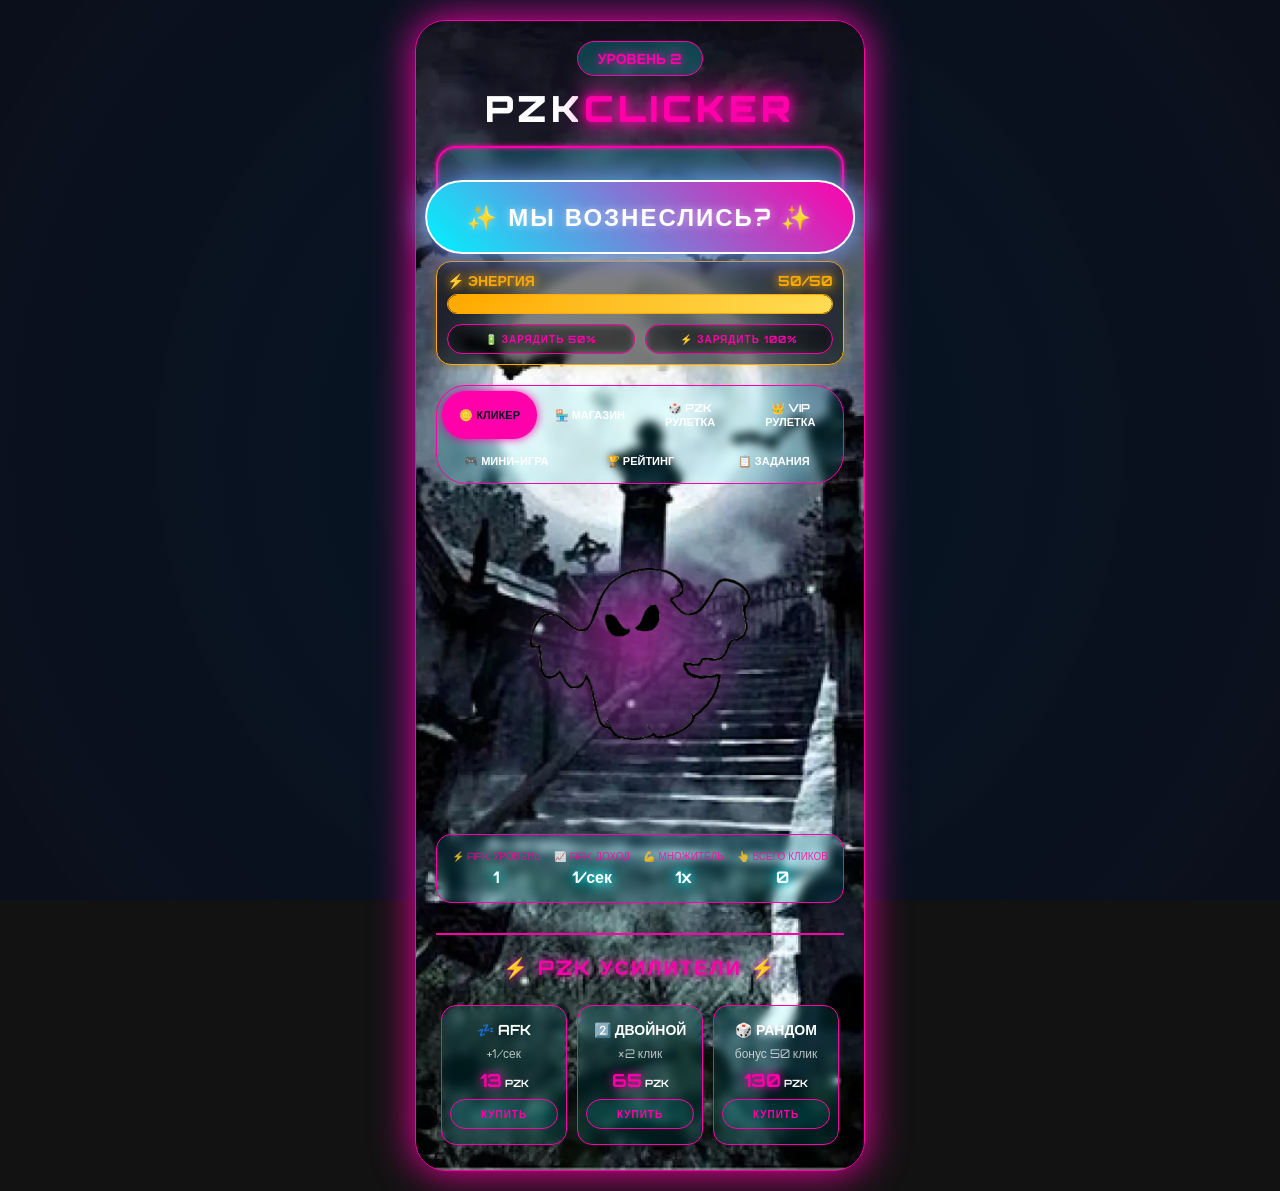
==== index2.html @ 5dd749ab "Исправлена анимация перехода и добавлена музыка" ====
<!DOCTYPE html>
<html lang="ru">
<head>
    <meta charset="UTF-8">
    <meta name="viewport" content="width=device-width, initial-scale=1.0, maximum-scale=1.0, user-scalable=no">
    <title>Pzk Clicker - Уровень 2</title>
    <meta name="theme-color" content="#0a0f1e">
    <meta name="color-scheme" content="dark">
    <link rel="stylesheet" href="style.css">
    <script src="https://telegram.org/js/telegram-web-app.js"></script>
    <style>
        @import url('https://fonts.googleapis.com/css2?family=Orbitron:wght@400;700;900&display=swap');
        
        .level-up-notification {
            position: fixed;
            top: 20%;
            left: 50%;
            transform: translate(-50%, -100px);
            background: linear-gradient(45deg, #00f3ff, #ff00aa);
            color: white;
            font-size: 24px;
            font-weight: 700;
            padding: 20px 40px;
            border-radius: 50px;
            box-shadow: 0 0 30px rgba(0, 243, 255, 0.8), 0 0 30px rgba(255, 0, 170, 0.8);
            z-index: 30000;
            text-shadow: 0 0 10px rgba(255, 255, 255, 0.5);
            letter-spacing: 2px;
            border: 2px solid white;
            animation: slideIn 0.5s ease-out forwards;
            pointer-events: none;
            white-space: nowrap;
        }
        
        @keyframes slideIn {
            0% {
                transform: translate(-50%, -100px);
                opacity: 0;
            }
            100% {
                transform: translate(-50%, 0);
                opacity: 1;
            }
        }
        
        @keyframes slideOut {
            0% {
                transform: translate(-50%, 0);
                opacity: 1;
            }
            100% {
                transform: translate(-50%, -100px);
                opacity: 0;
            }
        }
    </style>
</head>
<body class="level-2">
    <div class="container">
        <div class="level-badge" id="levelBadge">УРОВЕНЬ 2</div>
        
        <h1 class="neon-title">PZK<span>CLICKER</span></h1>
        
        <div class="neon-balance">
            <span id="coinBalance">0</span>
            <span class="currency">PZK</span>
        </div>

        <div class="energy-bar-container">
            <div class="energy-bar-label">
                <span>⚡ ЭНЕРГИЯ</span>
                <span id="energyDisplay">50/50</span>
            </div>
            <div class="energy-bar">
                <div class="energy-fill" id="energyFill" style="width: 100%"></div>
            </div>
            <div class="energy-charge-buttons">
                <button class="neon-btn charge-btn" id="chargeHalf">🔋 ЗАРЯДИТЬ 50%</button>
                <button class="neon-btn charge-btn" id="chargeFull">⚡ ЗАРЯДИТЬ 100%</button>
            </div>
        </div>

        <div class="tabs">
            <button class="tab-btn active" data-tab="clicker">🪙 КЛИКЕР</button>
            <button class="tab-btn" data-tab="shop">🏪 МАГАЗИН</button>
            <button class="tab-btn" data-tab="roulette-basic">🎲 PZK РУЛЕТКА</button>
            <button class="tab-btn" data-tab="roulette-vip">👑 VIP РУЛЕТКА</button>
            <button class="tab-btn" data-tab="minigame">🎮 МИНИ-ИГРА</button>
            <button class="tab-btn" data-tab="rating">🏆 РЕЙТИНГ</button>
            <button class="tab-btn" data-tab="quests">📋 ЗАДАНИЯ</button>
        </div>

        <div id="clicker-tab" class="tab-content active">
            <div class="ghost-wrapper" id="ghostWrapper">
                <div class="neon-ghost" id="clickableGhost">
                    <img src="vpzk2.jpg" class="ghost-image" alt="ghost">
                    <div class="ghost-glow"></div>
                    <div class="ghost-trail"></div>
                </div>
                <div id="floatingNumbers" class="floating-numbers-container"></div>
            </div>

            <div class="stats-panel">
                <div class="stat-item">
                    <span>⚡ AFK УРОВЕНЬ</span>
                    <span id="afkLevel">1</span>
                </div>
                <div class="stat-item">
                    <span>📈 AFK ДОХОД</span>
                    <span id="afkIncome">1/сек</span>
                </div>
                <div class="stat-item">
                    <span>💪 МНОЖИТЕЛЬ</span>
                    <span id="multiplierDisplay">1x</span>
                </div>
                <div class="stat-item">
                    <span>👆 ВСЕГО КЛИКОВ</span>
                    <span id="totalClicks">0</span>
                </div>
            </div>

            <div class="boosts-panel">
                <h2 class="neon-subtitle">⚡ PZK УСИЛИТЕЛИ ⚡</h2>
                <div class="boosts-grid">
                    <div class="neon-boost-item" id="boostAfk">
                        <div class="boost-glow"></div>
                        <h3>💤 AFK</h3>
                        <p>+<span id="afkGain">1</span>/сек</p>
                        <div class="boost-price" id="afkPrice">13</div>
                        <button class="neon-btn" data-boost="afk">КУПИТЬ</button>
                    </div>
                    <div class="neon-boost-item" id="boostDouble">
                        <div class="boost-glow"></div>
                        <h3>2️⃣ ДВОЙНОЙ</h3>
                        <p>×2 клик</p>
                        <div class="boost-price" id="doublePrice">65</div>
                        <button class="neon-btn" data-boost="double">КУПИТЬ</button>
                    </div>
                    <div class="neon-boost-item" id="boostRandom">
                        <div class="boost-glow"></div>
                        <h3>🎲 РАНДОМ</h3>
                        <p>бонус 50 клик</p>
                        <div class="boost-price" id="randomPrice">130</div>
                        <button class="neon-btn" data-boost="random">КУПИТЬ</button>
                    </div>
                </div>
            </div>
        </div>

        <div id="shop-tab" class="tab-content">
            <h2 class="neon-subtitle">🏪 МАГАЗИН УСИЛИТЕЛЕЙ</h2>
            <div class="shop-grid">
                <div class="neon-shop-item">
                    <h3>⚡ МОЩНЫЙ КЛИК</h3>
                    <p>+2 монеты за клик</p>
                    <div class="shop-price" id="powerPrice">260</div>
                    <button class="neon-btn" data-boost="power">КУПИТЬ</button>
                </div>
                <div class="neon-shop-item">
                    <h3>💎 УДАЧА</h3>
                    <p>+5% к рулетке</p>
                    <div class="shop-price" id="luckPrice">390</div>
                    <button class="neon-btn" data-boost="luck">КУПИТЬ</button>
                </div>
                <div class="neon-shop-item">
                    <h3>🚀 СУПЕР AFK</h3>
                    <p>+3 монеты/сек</p>
                    <div class="shop-price" id="superAfkPrice">650</div>
                    <button class="neon-btn" data-boost="superAfk">КУПИТЬ</button>
                </div>
                <div class="neon-shop-item" id="energyUpgradeItem">
                    <h3>🔋 УВЕЛИЧЕНИЕ ЭНЕРГИИ</h3>
                    <p>Уровень <span id="energyLevel">1</span> (x<span id="energyMult">2</span>)</p>
                    <div class="shop-price" id="energyUpgradePrice">390</div>
                    <button class="neon-btn" data-boost="energyUpgrade">УЛУЧШИТЬ</button>
                </div>
                <div class="neon-shop-item" id="minigameAttemptItem">
                    <h3>🎮 ДОП. ПОПЫТКА</h3>
                    <p>+1 попытка в мини-игре</p>
                    <div class="shop-price" id="minigameAttemptPrice">2600</div>
                    <button class="neon-btn" data-boost="minigameAttempt">КУПИТЬ</button>
                </div>
                <div class="neon-shop-item">
                    <h3>🎰 МАГНИТ</h3>
                    <p>+10% к монетам</p>
                    <div class="shop-price" id="magnetPrice">1950</div>
                    <button class="neon-btn" data-boost="magnet">КУПИТЬ</button>
                </div>
            </div>
        </div>

        <div id="roulette-basic-tab" class="tab-content">
            <h2 class="neon-subtitle">🎲 PZK РУЛЕТКА</h2>
            
            <div class="roulette-container">
                <div class="roulette-wheel" id="basicWheel">
                    <div class="wheel-segment" style="--i:0">65</div>
                    <div class="wheel-segment" style="--i:1">130</div>
                    <div class="wheel-segment" style="--i:2">260</div>
                    <div class="wheel-segment" style="--i:3">390</div>
                    <div class="wheel-segment" style="--i:4">650</div>
                    <div class="wheel-segment" style="--i:5">975</div>
                    <div class="wheel-segment" style="--i:6">1300</div>
                    <div class="wheel-segment" style="--i:7">0</div>
                </div>
                <div class="wheel-pointer"></div>
            </div>

            <div class="roulette-info">
                <p class="roulette-stake">СТАВКА: 195 PZK</p>
                <p class="roulette-range">ВЫИГРЫШ: 65 - 1300 PZK</p>
                <button class="neon-btn roulette-btn" id="spinBasic">КРУТИТЬ</button>
            </div>

            <div id="basicResult" class="roulette-result"></div>
        </div>

        <div id="roulette-vip-tab" class="tab-content">
            <h2 class="neon-subtitle">👑 VIP РУЛЕТКА</h2>
            
            <div class="roulette-container">
                <div class="roulette-wheel" id="vipWheel">
                    <div class="wheel-segment" style="--i:0">2600</div>
                    <div class="wheel-segment" style="--i:1">3250</div>
                    <div class="wheel-segment" style="--i:2">3900</div>
                    <div class="wheel-segment" style="--i:3">4550</div>
                    <div class="wheel-segment" style="--i:4">5200</div>
                    <div class="wheel-segment" style="--i:5">5850</div>
                    <div class="wheel-segment" style="--i:6">6500</div>
                    <div class="wheel-segment" style="--i:7">1300</div>
                </div>
                <div class="wheel-pointer"></div>
            </div>

            <div class="roulette-info">
                <p class="roulette-stake">СТАВКА: 1300 PZK</p>
                <p class="roulette-range">ВЫИГРЫШ: 2600 - 6500 PZK</p>
                <button class="neon-btn roulette-btn" id="spinVip">КРУТИТЬ VIP</button>
            </div>

            <div id="vipResult" class="roulette-result"></div>
        </div>

        <div id="minigame-tab" class="tab-content">
            <h2 class="neon-subtitle">🎮 ЕЖЕДНЕВНАЯ МИНИ-ИГРА</h2>
            
            <div id="minigamePreview" class="minigame-preview">
                <div class="minigame-icon">🎮</div>
                <h3 class="minigame-title">НАЙДИ СВОЙ ПРИЗ!</h3>
                <p class="minigame-description">
                    Выбери один из 6 макетов.<br>
                    Каждый скрывает случайный выигрыш от 100 до 1600 PZK!
                </p>
                <div class="minigame-status" id="minigameStatus"></div>
                <button class="neon-btn minigame-start-btn" id="startMinigame">🎮 НАЧАТЬ ИГРУ</button>
            </div>

            <div id="minigameBoard" class="minigame-board" style="display: none;">
                <div class="minigame-grid">
                    <div class="minigame-card" data-id="1">
                        <img src="1.jpg" alt="1" class="minigame-image">
                    </div>
                    <div class="minigame-card" data-id="2">
                        <img src="2.jpg" alt="2" class="minigame-image">
                    </div>
                    <div class="minigame-card" data-id="3">
                        <img src="3.jpg" alt="3" class="minigame-image">
                    </div>
                    <div class="minigame-card" data-id="4">
                        <img src="4.jpg" alt="4" class="minigame-image">
                    </div>
                    <div class="minigame-card" data-id="5">
                        <img src="5.jpg" alt="5" class="minigame-image">
                    </div>
                    <div class="minigame-card" data-id="6">
                        <img src="6.jpg" alt="6" class="minigame-image">
                    </div>
                </div>
            </div>

            <div id="minigameOverlay" class="minigame-overlay" style="display: none;">
                <div class="minigame-popup">
                    <div class="popup-content">
                        <span id="winAmount" class="win-amount">+0</span>
                        <span class="win-currency">PZK</span>
                    </div>
                </div>
            </div>
        </div>

        <div id="rating-tab" class="tab-content">
            <h2 class="neon-subtitle">🏆 ТОП-10 ИГРОКОВ</h2>
            
            <div class="rating-container">
                <div class="rating-header">
                    <span class="rating-rank">#</span>
                    <span class="rating-name">ИМЯ</span>
                    <span class="rating-coins">МОНЕТЫ</span>
                    <span class="rating-clicks">КЛИКИ</span>
                </div>
                <div id="ratingList" class="rating-list"></div>
            </div>

            <div class="player-stats">
                <h3 class="neon-subtitle" style="font-size: 16px; margin: 20px 0 10px;">📊 ТВОЯ СТАТИСТИКА</h3>
                <div class="player-stat-item">
                    <span>👤 ИГРОК:</span>
                    <span id="playerName">Загрузка...</span>
                </div>
                <div class="player-stat-item">
                    <span>💰 МОНЕТЫ:</span>
                    <span id="playerCoins">0</span>
                </div>
                <div class="player-stat-item">
                    <span>👆 КЛИКИ:</span>
                    <span id="playerClicks">0</span>
                </div>
                <div class="player-stat-item">
                    <span>🏆 МЕСТО В РЕЙТИНГЕ:</span>
                    <span id="playerRank">-</span>
                </div>
            </div>
        </div>

        <div id="quests-tab" class="tab-content">
            <div style="text-align: center; padding: 20px;">
                <h2 class="neon-subtitle" style="margin-bottom: 20px;">📋 ЕЖЕДНЕВНЫЕ ЗАДАНИЯ</h2>
                
                <div style="background: rgba(255, 0, 170, 0.1); border: 1px solid #ff00aa; border-radius: 20px; padding: 30px; margin-bottom: 20px; backdrop-filter: blur(5px);">
                    <div style="font-size: 48px; margin-bottom: 20px;">📋</div>
                    <p style="color: #fff; margin-bottom: 15px; font-size: 16px;">
                        Выполняй задания каждый день и получай награды!
                    </p>
                    <p style="color: #ff00aa; margin-bottom: 25px; font-size: 14px;">
                        • Кликай по призраку<br>
                        • Трать энергию<br>
                        • Копи монеты<br>
                        • Играй в рулетку<br>
                        • Покупай бусты
                    </p>
                    <button class="neon-btn" onclick="window.location.href='ev.html'" 
                            style="padding: 15px 30px; font-size: 16px; width: auto; display: inline-block;">
                        📋 ОТКРЫТЬ ЗАДАНИЯ
                    </button>
                </div>

                <div class="reset-timer" style="margin-top: 20px;">
                    <div class="timer-label">ЗАДАНИЯ ОБНОВЛЯЮТСЯ</div>
                    <div class="timer-value">КАЖДЫЙ ДЕНЬ В 00:00</div>
                </div>
            </div>
        </div>
    </div>
    
    <div id="lightningContainer" class="lightning-container" style="display: none;"></div>
    
    <script src="script2.js"></script>
    <script>
        // Показываем уведомление при загрузке страницы
        window.addEventListener('load', function() {
            setTimeout(function() {
                const notification = document.createElement('div');
                notification.className = 'level-up-notification';
                notification.textContent = '✨ МЫ ВОЗНЕСЛИСЬ? ✨';
                document.body.appendChild(notification);
                
                setTimeout(function() {
                    notification.style.animation = 'slideOut 0.5s ease-out forwards';
                    setTimeout(function() {
                        notification.remove();
                    }, 500);
                }, 3000);
            }, 500);
        });
    </script>
</body>
</html>
---- style.css ----
/* style.css */
:root {
    --neon-blue: #00f3ff;
    --neon-dark: #0a0f1e;
    --neon-glow: 0 0 10px #00f3ff, 0 0 20px #00f3ff, 0 0 40px #00f3ff;
    --neon-box: 0 0 5px #00f3ff, inset 0 0 5px #00f3ff;
    --energy-color: #ffaa00;
    --energy-glow: 0 0 10px #ffaa00, 0 0 20px #ffaa00;
    --ghost-glow: 0 0 30px rgba(0, 243, 255, 0.8), 0 0 60px rgba(0, 243, 255, 0.4);
    --level-2-color: #ff00aa;
}

* {
    margin: 0;
    padding: 0;
    box-sizing: border-box;
}

body {
    color: #fff;
    min-height: 100vh;
    display: flex;
    justify-content: center;
    align-items: center;
    font-family: 'Orbitron', sans-serif;
    position: relative;
    overflow-x: hidden;
}

body.level-1 .container {
    background-image: url('fon.jpeg');
    background-size: cover;
    background-position: center;
    background-repeat: no-repeat;
}

body.level-2 .container {
    background-image: url('fon2.jpeg');
    background-size: cover;
    background-position: center;
    background-repeat: no-repeat;
}

body::after {
    content: '';
    position: fixed;
    top: 0;
    left: 0;
    width: 100%;
    height: 100%;
    background: radial-gradient(circle at 50% 50%, rgba(0, 26, 51, 0.6), rgba(10, 15, 30, 0.8));
    z-index: 0;
    pointer-events: none;
}

.container {
    max-width: 450px;
    width: 100%;
    padding: 20px;
    text-align: center;
    position: relative;
    z-index: 2;
    background: rgba(10, 15, 30, 0.2);
    backdrop-filter: blur(8px);
    border-radius: 30px;
    margin: 20px;
    box-shadow: 0 0 40px rgba(0, 243, 255, 0.3);
    border: 1px solid rgba(0, 243, 255, 0.3);
    overflow: visible;
}

body.level-2 .container {
    border-color: var(--level-2-color);
    box-shadow: 0 0 40px var(--level-2-color);
}

.lightning-container {
    position: fixed;
    top: 0;
    left: 0;
    width: 100%;
    height: 100%;
    z-index: 9999;
    pointer-events: none;
}

.level-badge {
    display: inline-block;
    padding: 8px 20px;
    background: rgba(0, 243, 255, 0.2);
    border: 1px solid var(--neon-blue);
    border-radius: 30px;
    font-size: 14px;
    font-weight: 700;
    margin-bottom: 10px;
    backdrop-filter: blur(5px);
}

body.level-2 .level-badge {
    border-color: var(--level-2-color);
    color: var(--level-2-color);
    text-shadow: 0 0 10px var(--level-2-color);
}

.neon-title {
    font-size: 36px;
    font-weight: 900;
    letter-spacing: 4px;
    margin-bottom: 15px;
    animation: flicker 3s infinite;
    position: relative;
    z-index: 3;
}

.neon-title span {
    color: var(--neon-blue);
    text-shadow: var(--neon-glow);
}

body.level-2 .neon-title span {
    color: var(--level-2-color);
    text-shadow: 0 0 10px var(--level-2-color), 0 0 20px var(--level-2-color), 0 0 40px var(--level-2-color);
}

@keyframes flicker {
    0%, 19%, 21%, 23%, 25%, 54%, 56%, 100% {
        opacity: 1;
        text-shadow: 0 0 10px #00f3ff, 0 0 20px #00f3ff, 0 0 40px #00f3ff;
    }
    20%, 24%, 55% {
        opacity: 0.5;
        text-shadow: none;
    }
}

.neon-balance {
    font-size: 48px;
    font-weight: 700;
    margin: 15px 0 10px;
    padding: 20px;
    background: rgba(0, 243, 255, 0.1);
    border: 2px solid var(--neon-blue);
    border-radius: 20px;
    box-shadow: var(--neon-box);
    position: relative;
    overflow: hidden;
    backdrop-filter: blur(5px);
    z-index: 3;
}

body.level-2 .neon-balance {
    border-color: var(--level-2-color);
    box-shadow: 0 0 5px var(--level-2-color), inset 0 0 5px var(--level-2-color);
}

.neon-balance::before {
    content: '';
    position: absolute;
    top: -50%;
    left: -50%;
    width: 200%;
    height: 200%;
    background: linear-gradient(45deg, transparent, rgba(0, 243, 255, 0.1), transparent);
    transform: rotate(45deg);
    animation: shine 3s infinite;
}

@keyframes shine {
    0% { transform: translateX(-100%) rotate(45deg); }
    100% { transform: translateX(100%) rotate(45deg); }
}

.currency {
    font-size: 24px;
    color: var(--neon-blue);
    text-shadow: var(--neon-glow);
    margin-left: 10px;
}

body.level-2 .currency {
    color: var(--level-2-color);
    text-shadow: 0 0 10px var(--level-2-color);
}

.energy-bar-container {
    margin: 10px 0 20px;
    padding: 10px;
    background: rgba(0, 0, 0, 0.5);
    border-radius: 15px;
    border: 1px solid var(--energy-color);
    box-shadow: 0 0 10px rgba(255, 170, 0, 0.3);
    backdrop-filter: blur(5px);
    z-index: 3;
}

.energy-bar-label {
    display: flex;
    justify-content: space-between;
    margin-bottom: 5px;
    color: var(--energy-color);
    text-shadow: var(--energy-glow);
    font-weight: 700;
    font-size: 14px;
}

.energy-bar {
    width: 100%;
    height: 20px;
    background: rgba(0, 0, 0, 0.5);
    border-radius: 10px;
    overflow: hidden;
    border: 1px solid var(--energy-color);
}

.energy-fill {
    height: 100%;
    background: linear-gradient(90deg, #ffaa00, #ffdd55);
    box-shadow: var(--energy-glow);
    transition: width 0.3s ease;
    border-radius: 10px;
}

.tabs {
    display: flex;
    gap: 5px;
    margin-bottom: 20px;
    background: rgba(0, 243, 255, 0.1);
    padding: 5px;
    border-radius: 30px;
    border: 1px solid var(--neon-blue);
    flex-wrap: wrap;
    backdrop-filter: blur(5px);
    z-index: 3;
}

body.level-2 .tabs {
    border-color: var(--level-2-color);
}

.tab-btn {
    flex: 1;
    min-width: 80px;
    padding: 10px 5px;
    background: transparent;
    border: none;
    color: #fff;
    font-family: 'Orbitron', sans-serif;
    font-size: 11px;
    font-weight: 700;
    border-radius: 25px;
    cursor: pointer;
    transition: all 0.3s;
    text-transform: uppercase;
}

.tab-btn.active {
    background: var(--neon-blue);
    color: var(--neon-dark);
    box-shadow: var(--neon-glow);
}

body.level-2 .tab-btn.active {
    background: var(--level-2-color);
    box-shadow: 0 0 10px var(--level-2-color);
}

.tab-content {
    display: none;
}

.tab-content.active {
    display: block;
}

.ghost-wrapper {
    margin: 30px 0 40px;
    cursor: pointer;
    position: relative;
    height: 280px;
    display: flex;
    justify-content: center;
    align-items: center;
    z-index: 4;
    overflow: visible;
}

.ghost-wrapper.disabled {
    cursor: not-allowed;
    opacity: 0.7;
}

.floating-numbers-container {
    position: absolute;
    top: 0;
    left: 0;
    width: 100%;
    height: 100%;
    pointer-events: none;
    z-index: 10;
    overflow: visible;
}

.floating-number {
    position: absolute;
    color: var(--neon-blue);
    font-size: 24px;
    font-weight: 700;
    text-shadow: var(--neon-glow);
    animation: floatUp 1s ease-out forwards;
    pointer-events: none;
    white-space: nowrap;
    z-index: 11;
}

body.level-2 .floating-number {
    color: var(--level-2-color);
    text-shadow: 0 0 10px var(--level-2-color);
}

@keyframes floatUp {
    0% {
        opacity: 1;
        transform: translateY(0) scale(1);
    }
    100% {
        opacity: 0;
        transform: translateY(-150px) scale(1.5);
    }
}

.neon-ghost {
    width: 220px;
    height: 220px;
    position: relative;
    display: flex;
    justify-content: center;
    align-items: center;
    filter: drop-shadow(0 0 30px rgba(0, 243, 255, 0.5));
}

.ghost-image {
    width: 100%;
    height: 100%;
    object-fit: contain;
    position: relative;
    z-index: 2;
    animation: ghostFly 3s ease-in-out infinite;
    filter: drop-shadow(0 0 20px rgba(0, 243, 255, 0.7));
}

body.level-2 .ghost-image {
    filter: drop-shadow(0 0 20px var(--level-2-color));
}

@keyframes ghostFly {
    0% {
        transform: translateY(0) scale(1);
    }
    25% {
        transform: translateY(-40px) scale(1.1) rotate(3deg);
    }
    50% {
        transform: translateY(20px) scale(0.95) rotate(-3deg);
    }
    75% {
        transform: translateY(-20px) scale(1.05) rotate(2deg);
    }
    100% {
        transform: translateY(0) scale(1);
    }
}

.ghost-glow {
    position: absolute;
    top: 50%;
    left: 50%;
    transform: translate(-50%, -50%);
    width: 240px;
    height: 240px;
    background: radial-gradient(circle at 50% 50%, rgba(0, 243, 255, 0.3), transparent 70%);
    animation: ghostPulse 2.5s ease-in-out infinite;
    z-index: 1;
    pointer-events: none;
    border-radius: 50%;
}

body.level-2 .ghost-glow {
    background: radial-gradient(circle at 50% 50%, rgba(255, 0, 170, 0.3), transparent 70%);
}

@keyframes ghostPulse {
    0%, 100% {
        opacity: 0.3;
        transform: translate(-50%, -50%) scale(1);
    }
    50% {
        opacity: 0.7;
        transform: translate(-50%, -50%) scale(1.3);
    }
}

.ghost-trail {
    position: absolute;
    top: 50%;
    left: 50%;
    transform: translate(-50%, -50%);
    width: 220px;
    height: 220px;
    background: radial-gradient(circle at 50% 50%, rgba(0, 243, 255, 0.2), transparent 60%);
    animation: ghostTrail 2.5s ease-in-out infinite;
    z-index: 0;
    pointer-events: none;
    border-radius: 50%;
}

body.level-2 .ghost-trail {
    background: radial-gradient(circle at 50% 50%, rgba(255, 0, 170, 0.2), transparent 60%);
}

@keyframes ghostTrail {
    0% {
        opacity: 0.2;
        transform: translate(-50%, -50%) scale(1);
    }
    50% {
        opacity: 0.5;
        transform: translate(-50%, -50%) scale(1.6);
    }
    100% {
        opacity: 0.2;
        transform: translate(-50%, -50%) scale(1);
    }
}

.ghost-animate {
    animation: ghostClick 0.4s ease-out !important;
}

@keyframes ghostClick {
    0% {
        transform: translateY(0) scale(1);
    }
    30% {
        transform: translateY(-40px) scale(1.4);
        filter: brightness(1.5) drop-shadow(0 0 40px rgba(0, 243, 255, 1));
    }
    60% {
        transform: translateY(15px) scale(0.9);
    }
    100% {
        transform: translateY(0) scale(1);
    }
}

@keyframes flyDown {
    0% {
        transform: translateY(0) scale(1);
        opacity: 1;
    }
    100% {
        transform: translateY(100vh) scale(0.5);
        opacity: 0.5;
    }
}

@keyframes flyUp {
    0% {
        transform: translateY(100vh) scale(0.5);
        opacity: 0.5;
    }
    100% {
        transform: translateY(-100vh) scale(1.5);
        opacity: 0;
    }
}

.no-energy-message {
    color: #ff4444;
    font-size: 14px;
    margin-top: 10px;
    text-shadow: 0 0 10px #ff4444;
    animation: pulse 1s infinite;
    position: absolute;
    bottom: -20px;
    left: 50%;
    transform: translateX(-50%);
    white-space: nowrap;
    z-index: 12;
}

@keyframes pulse {
    0%, 100% { opacity: 1; }
    50% { opacity: 0.5; }
}

.progress-to-next-level {
    margin: 20px 0;
    padding: 15px;
    background: rgba(0, 243, 255, 0.1);
    border: 1px solid var(--neon-blue);
    border-radius: 15px;
    backdrop-filter: blur(5px);
}

body.level-2 .progress-to-next-level {
    border-color: var(--level-2-color);
}

.progress-label {
    font-size: 12px;
    color: var(--neon-blue);
    margin-bottom: 8px;
    text-transform: uppercase;
}

body.level-2 .progress-label {
    color: var(--level-2-color);
}

.progress-bar-container {
    width: 100%;
    height: 10px;
    background: rgba(255, 255, 255, 0.1);
    border-radius: 5px;
    overflow: hidden;
    margin-bottom: 5px;
}

.progress-bar-fill {
    height: 100%;
    background: linear-gradient(90deg, var(--neon-blue), #0066ff);
    transition: width 0.3s ease;
    border-radius: 5px;
}

body.level-2 .progress-bar-fill {
    background: linear-gradient(90deg, var(--level-2-color), #ff0066);
}

.progress-text {
    font-size: 12px;
    color: #fff;
}

.boosts-panel {
    margin-top: 30px;
    padding-top: 20px;
    border-top: 2px solid var(--neon-blue);
    position: relative;
    z-index: 3;
}

body.level-2 .boosts-panel {
    border-top-color: var(--level-2-color);
}

.neon-subtitle {
    font-size: 20px;
    font-weight: 700;
    margin-bottom: 20px;
    color: var(--neon-blue);
    text-shadow: var(--neon-glow);
    letter-spacing: 2px;
}

body.level-2 .neon-subtitle {
    color: var(--level-2-color);
    text-shadow: 0 0 10px var(--level-2-color);
}

.boosts-grid, .shop-grid {
    display: grid;
    grid-template-columns: repeat(auto-fit, minmax(110px, 1fr));
    gap: 10px;
    padding: 5px;
}

.neon-boost-item, .neon-shop-item {
    background: rgba(0, 243, 255, 0.1);
    border: 1px solid var(--neon-blue);
    border-radius: 15px;
    padding: 15px 8px;
    position: relative;
    overflow: hidden;
    transition: all 0.3s;
    backdrop-filter: blur(5px);
}

body.level-2 .neon-boost-item, body.level-2 .neon-shop-item {
    border-color: var(--level-2-color);
}

.neon-boost-item:hover, .neon-shop-item:hover {
    transform: translateY(-5px);
    box-shadow: var(--neon-glow);
}

.boost-glow {
    position: absolute;
    top: 0;
    left: 0;
    width: 100%;
    height: 100%;
    background: radial-gradient(circle at 50% 50%, rgba(0, 243, 255, 0.2), transparent);
    opacity: 0;
    transition: opacity 0.3s;
}

body.level-2 .boost-glow {
    background: radial-gradient(circle at 50% 50%, rgba(255, 0, 170, 0.2), transparent);
}

.neon-boost-item:hover .boost-glow {
    opacity: 1;
}

.neon-boost-item h3, .neon-shop-item h3 {
    font-size: 14px;
    font-weight: 700;
    margin-bottom: 8px;
    color: #fff;
    position: relative;
    z-index: 1;
}

.neon-boost-item p, .neon-shop-item p {
    font-size: 12px;
    color: rgba(255, 255, 255, 0.7);
    margin-bottom: 8px;
    position: relative;
    z-index: 1;
}

.boost-price, .shop-price {
    font-size: 18px;
    font-weight: 700;
    color: var(--neon-blue);
    text-shadow: var(--neon-glow);
    margin: 8px 0;
    position: relative;
    z-index: 1;
}

body.level-2 .boost-price, body.level-2 .shop-price {
    color: var(--level-2-color);
    text-shadow: 0 0 10px var(--level-2-color);
}

.boost-price::after, .shop-price::after {
    content: ' PZK';
    font-size: 10px;
    color: #fff;
    text-shadow: none;
}

.neon-btn {
    background: transparent;
    color: var(--neon-blue);
    border: 1px solid var(--neon-blue);
    border-radius: 20px;
    padding: 8px 12px;
    font-family: 'Orbitron', sans-serif;
    font-size: 10px;
    font-weight: 700;
    letter-spacing: 1px;
    cursor: pointer;
    transition: all 0.3s;
    position: relative;
    z-index: 1;
    width: 100%;
    text-transform: uppercase;
    backdrop-filter: blur(5px);
}

body.level-2 .neon-btn {
    color: var(--level-2-color);
    border-color: var(--level-2-color);
}

.neon-btn:hover:not(:disabled) {
    background: var(--neon-blue);
    color: var(--neon-dark);
    box-shadow: var(--neon-glow);
}

body.level-2 .neon-btn:hover:not(:disabled) {
    background: var(--level-2-color);
    color: var(--neon-dark);
    box-shadow: 0 0 10px var(--level-2-color);
}

.neon-btn:active:not(:disabled) {
    transform: scale(0.95);
}

.neon-btn:disabled {
    opacity: 0.3;
    cursor: not-allowed;
    border-color: rgba(0, 243, 255, 0.3);
}

body.level-2 .neon-btn:disabled {
    border-color: rgba(255, 0, 170, 0.3);
}

.roulette-container {
    position: relative;
    width: 280px;
    height: 280px;
    margin: 20px auto;
}

.roulette-wheel {
    width: 100%;
    height: 100%;
    border-radius: 50%;
    position: relative;
    overflow: hidden;
    border: 3px solid var(--neon-blue);
    box-shadow: var(--neon-glow);
    transition: transform 3s cubic-bezier(0.25, 0.1, 0.15, 1);
}

body.level-2 .roulette-wheel {
    border-color: var(--level-2-color);
    box-shadow: 0 0 10px var(--level-2-color);
}

.wheel-segment {
    position: absolute;
    width: 50%;
    height: 50%;
    transform-origin: 100% 100%;
    left: 0;
    top: 0;
    transform: rotate(calc(45deg * var(--i)));
    background: linear-gradient(45deg, #001a33, #003366);
    border: 1px solid var(--neon-blue);
    display: flex;
    align-items: center;
    justify-content: center;
    font-size: 14px;
    font-weight: 700;
    color: #fff;
    text-shadow: var(--neon-glow);
    clip-path: polygon(0% 0%, 100% 0%, 100% 100%);
    padding-right: 25px;
    box-sizing: border-box;
}

body.level-2 .wheel-segment {
    border-color: var(--level-2-color);
}

.wheel-segment:nth-child(odd) {
    background: linear-gradient(45deg, #003366, #001a33);
}

.wheel-pointer {
    position: absolute;
    top: -15px;
    left: 50%;
    transform: translateX(-50%);
    width: 0;
    height: 0;
    border-left: 15px solid transparent;
    border-right: 15px solid transparent;
    border-top: 30px solid var(--neon-blue);
    filter: drop-shadow(0 0 10px var(--neon-blue));
    z-index: 10;
}

body.level-2 .wheel-pointer {
    border-top-color: var(--level-2-color);
    filter: drop-shadow(0 0 10px var(--level-2-color));
}

.roulette-info {
    margin-top: 20px;
    text-align: center;
    background: rgba(0, 243, 255, 0.1);
    border: 1px solid var(--neon-blue);
    border-radius: 15px;
    padding: 15px;
    backdrop-filter: blur(5px);
}

body.level-2 .roulette-info {
    border-color: var(--level-2-color);
}

.roulette-stake {
    color: var(--neon-blue);
    font-size: 18px;
    font-weight: 700;
    margin-bottom: 5px;
    text-shadow: var(--neon-glow);
}

body.level-2 .roulette-stake {
    color: var(--level-2-color);
    text-shadow: 0 0 10px var(--level-2-color);
}

.roulette-range {
    color: #fff;
    font-size: 14px;
    margin-bottom: 15px;
    opacity: 0.9;
}

.roulette-btn {
    width: auto;
    padding: 12px 30px;
    font-size: 14px;
}

.roulette-result {
    margin-top: 20px;
    padding: 15px;
    background: rgba(0, 243, 255, 0.1);
    border: 1px solid var(--neon-blue);
    border-radius: 15px;
    font-size: 18px;
    font-weight: 700;
    color: var(--neon-blue);
    text-shadow: var(--neon-glow);
    min-height: 60px;
    display: flex;
    align-items: center;
    justify-content: center;
    backdrop-filter: blur(5px);
}

body.level-2 .roulette-result {
    border-color: var(--level-2-color);
    color: var(--level-2-color);
    text-shadow: 0 0 10px var(--level-2-color);
}

.minigame-preview {
    background: rgba(0, 243, 255, 0.1);
    border: 1px solid var(--neon-blue);
    border-radius: 20px;
    padding: 30px;
    text-align: center;
    margin: 20px 0;
    backdrop-filter: blur(5px);
}

body.level-2 .minigame-preview {
    border-color: var(--level-2-color);
}

.minigame-icon {
    font-size: 64px;
    margin-bottom: 20px;
    animation: float 3s ease-in-out infinite;
}

.minigame-title {
    font-size: 24px;
    color: var(--neon-blue);
    text-shadow: var(--neon-glow);
    margin-bottom: 15px;
}

body.level-2 .minigame-title {
    color: var(--level-2-color);
    text-shadow: 0 0 10px var(--level-2-color);
}

.minigame-description {
    color: #fff;
    margin-bottom: 20px;
    line-height: 1.6;
}

.minigame-status {
    color: var(--neon-blue);
    font-size: 16px;
    margin-bottom: 20px;
    padding: 10px;
    background: rgba(0, 243, 255, 0.1);
    border-radius: 10px;
}

body.level-2 .minigame-status {
    color: var(--level-2-color);
}

.minigame-start-btn {
    width: auto;
    padding: 15px 40px;
    font-size: 16px;
}

.minigame-board {
    margin: 20px 0;
}

.minigame-grid {
    display: grid;
    grid-template-columns: repeat(3, 1fr);
    gap: 15px;
    padding: 10px;
}

.minigame-card {
    position: relative;
    aspect-ratio: 1;
    border: 2px solid var(--neon-blue);
    border-radius: 15px;
    overflow: hidden;
    cursor: pointer;
    transition: all 0.3s;
    box-shadow: var(--neon-box);
}

body.level-2 .minigame-card {
    border-color: var(--level-2-color);
}

.minigame-card:hover {
    transform: scale(1.05);
    box-shadow: var(--neon-glow);
}

.minigame-card.disabled {
    opacity: 0.5;
    cursor: not-allowed;
    pointer-events: none;
}

.minigame-image {
    width: 100%;
    height: 100%;
    object-fit: cover;
}

.minigame-overlay {
    position: fixed;
    top: 0;
    left: 0;
    width: 100%;
    height: 100%;
    background: rgba(0, 0, 0, 0.9);
    display: flex;
    align-items: center;
    justify-content: center;
    z-index: 1000;
}

.minigame-popup {
    background: linear-gradient(45deg, #001a33, #003366);
    border: 3px solid var(--neon-blue);
    border-radius: 30px;
    padding: 40px;
    box-shadow: var(--neon-glow);
    animation: popupAppear 0.5s ease-out;
}

body.level-2 .minigame-popup {
    border-color: var(--level-2-color);
    box-shadow: 0 0 30px var(--level-2-color);
}

@keyframes popupAppear {
    0% {
        transform: scale(0);
        opacity: 0;
    }
    50% {
        transform: scale(1.2);
    }
    100% {
        transform: scale(1);
        opacity: 1;
    }
}

.popup-content {
    text-align: center;
}

.win-amount {
    font-size: 72px;
    font-weight: 900;
    color: var(--neon-blue);
    text-shadow: var(--neon-glow);
    display: block;
    animation: winPulse 1s infinite;
}

body.level-2 .win-amount {
    color: var(--level-2-color);
    text-shadow: 0 0 20px var(--level-2-color);
}

@keyframes winPulse {
    0%, 100% {
        transform: scale(1);
    }
    50% {
        transform: scale(1.1);
    }
}

.win-currency {
    font-size: 36px;
    color: #fff;
    text-shadow: var(--neon-glow);
    display: block;
    margin-top: 10px;
}

.stats-panel {
    display: flex;
    justify-content: space-between;
    background: rgba(0, 243, 255, 0.1);
    border: 1px solid var(--neon-blue);
    border-radius: 15px;
    padding: 15px;
    margin: 20px 0;
    backdrop-filter: blur(5px);
}

body.level-2 .stats-panel {
    border-color: var(--level-2-color);
}

.stat-item {
    display: flex;
    flex-direction: column;
    align-items: center;
    gap: 5px;
}

.stat-item span:first-child {
    font-size: 10px;
    color: var(--neon-blue);
    text-transform: uppercase;
    opacity: 0.8;
}

body.level-2 .stat-item span:first-child {
    color: var(--level-2-color);
}

.stat-item span:last-child {
    font-size: 16px;
    font-weight: 700;
    color: #fff;
    text-shadow: var(--neon-glow);
}

.energy-charge-buttons {
    display: flex;
    gap: 10px;
    margin-top: 10px;
}

.charge-btn {
    flex: 1;
    font-size: 10px;
    padding: 8px 5px;
}

.rating-container {
    background: rgba(0, 243, 255, 0.05);
    border: 1px solid var(--neon-blue);
    border-radius: 20px;
    padding: 15px;
    margin: 20px 0;
    backdrop-filter: blur(5px);
}

body.level-2 .rating-container {
    border-color: var(--level-2-color);
}

.rating-header {
    display: grid;
    grid-template-columns: 50px 1fr 100px 80px;
    padding: 10px;
    border-bottom: 1px solid var(--neon-blue);
    color: var(--neon-blue);
    font-weight: 700;
    font-size: 12px;
    text-transform: uppercase;
    letter-spacing: 1px;
}

body.level-2 .rating-header {
    border-bottom-color: var(--level-2-color);
    color: var(--level-2-color);
}

.rating-list {
    max-height: 300px;
    overflow-y: auto;
    margin: 10px 0;
}

.rating-list::-webkit-scrollbar {
    width: 5px;
}

.rating-list::-webkit-scrollbar-track {
    background: rgba(0, 243, 255, 0.1);
    border-radius: 10px;
}

.rating-list::-webkit-scrollbar-thumb {
    background: var(--neon-blue);
    border-radius: 10px;
    box-shadow: var(--neon-glow);
}

body.level-2 .rating-list::-webkit-scrollbar-thumb {
    background: var(--level-2-color);
    box-shadow: 0 0 10px var(--level-2-color);
}

.rating-item {
    display: grid;
    grid-template-columns: 50px 1fr 100px 80px;
    padding: 12px 10px;
    border-bottom: 1px solid rgba(0, 243, 255, 0.2);
    transition: all 0.3s;
    font-size: 14px;
}

.rating-item:hover {
    background: rgba(0, 243, 255, 0.1);
    transform: translateX(5px);
}

.rating-item.current-player {
    background: rgba(0, 243, 255, 0.2);
    border-left: 3px solid var(--neon-blue);
    box-shadow: -5px 0 10px rgba(0, 243, 255, 0.3);
}

body.level-2 .rating-item.current-player {
    border-left-color: var(--level-2-color);
    box-shadow: -5px 0 10px var(--level-2-color);
}

.rating-rank {
    font-weight: 700;
    color: var(--neon-blue);
}

.rating-rank.top-1 {
    color: gold;
    text-shadow: 0 0 10px gold;
}

.rating-rank.top-2 {
    color: silver;
    text-shadow: 0 0 10px silver;
}

.rating-rank.top-3 {
    color: #cd7f32;
    text-shadow: 0 0 10px #cd7f32;
}

.rating-name {
    font-weight: 500;
    white-space: nowrap;
    overflow: hidden;
    text-overflow: ellipsis;
}

.rating-coins {
    font-weight: 700;
    color: var(--neon-blue);
    text-align: right;
}

body.level-2 .rating-coins {
    color: var(--level-2-color);
}

.rating-clicks {
    text-align: right;
    opacity: 0.8;
}

.player-stats {
    background: rgba(0, 243, 255, 0.1);
    border: 1px solid var(--neon-blue);
    border-radius: 20px;
    padding: 20px;
    margin-top: 20px;
    backdrop-filter: blur(5px);
}

body.level-2 .player-stats {
    border-color: var(--level-2-color);
}

.player-stat-item {
    display: flex;
    justify-content: space-between;
    padding: 8px 0;
    border-bottom: 1px solid rgba(0, 243, 255, 0.2);
    font-size: 14px;
}

.player-stat-item:last-child {
    border-bottom: none;
}

.player-stat-item span:first-child {
    color: var(--neon-blue);
    font-weight: 500;
}

body.level-2 .player-stat-item span:first-child {
    color: var(--level-2-color);
}

.player-stat-item span:last-child {
    font-weight: 700;
    color: #fff;
}


@keyframes flyDown {
    0% {
        transform: translateY(0) scale(1);
        opacity: 1;
    }
    100% {
        transform: translateY(100vh) scale(0.5);
        opacity: 0.8;
    }
}

@keyframes flyUp {
    0% {
        transform: translateY(100vh) scale(0.5);
        opacity: 0.8;
    }
    100% {
        transform: translateY(-100vh) scale(1.5);
        opacity: 0;
    }
}

@keyframes lightningFlash {
    0% { opacity: 0; }
    10% { opacity: 1; }
    30% { opacity: 0.8; }
    50% { opacity: 1; }
    70% { opacity: 0.6; }
    90% { opacity: 0.8; }
    100% { opacity: 0; }
}

/* Убедитесь, что эти стили есть для анимации */
.ghost-image {
    width: 100%;
    height: 100%;
    object-fit: contain;
    display: block;
}
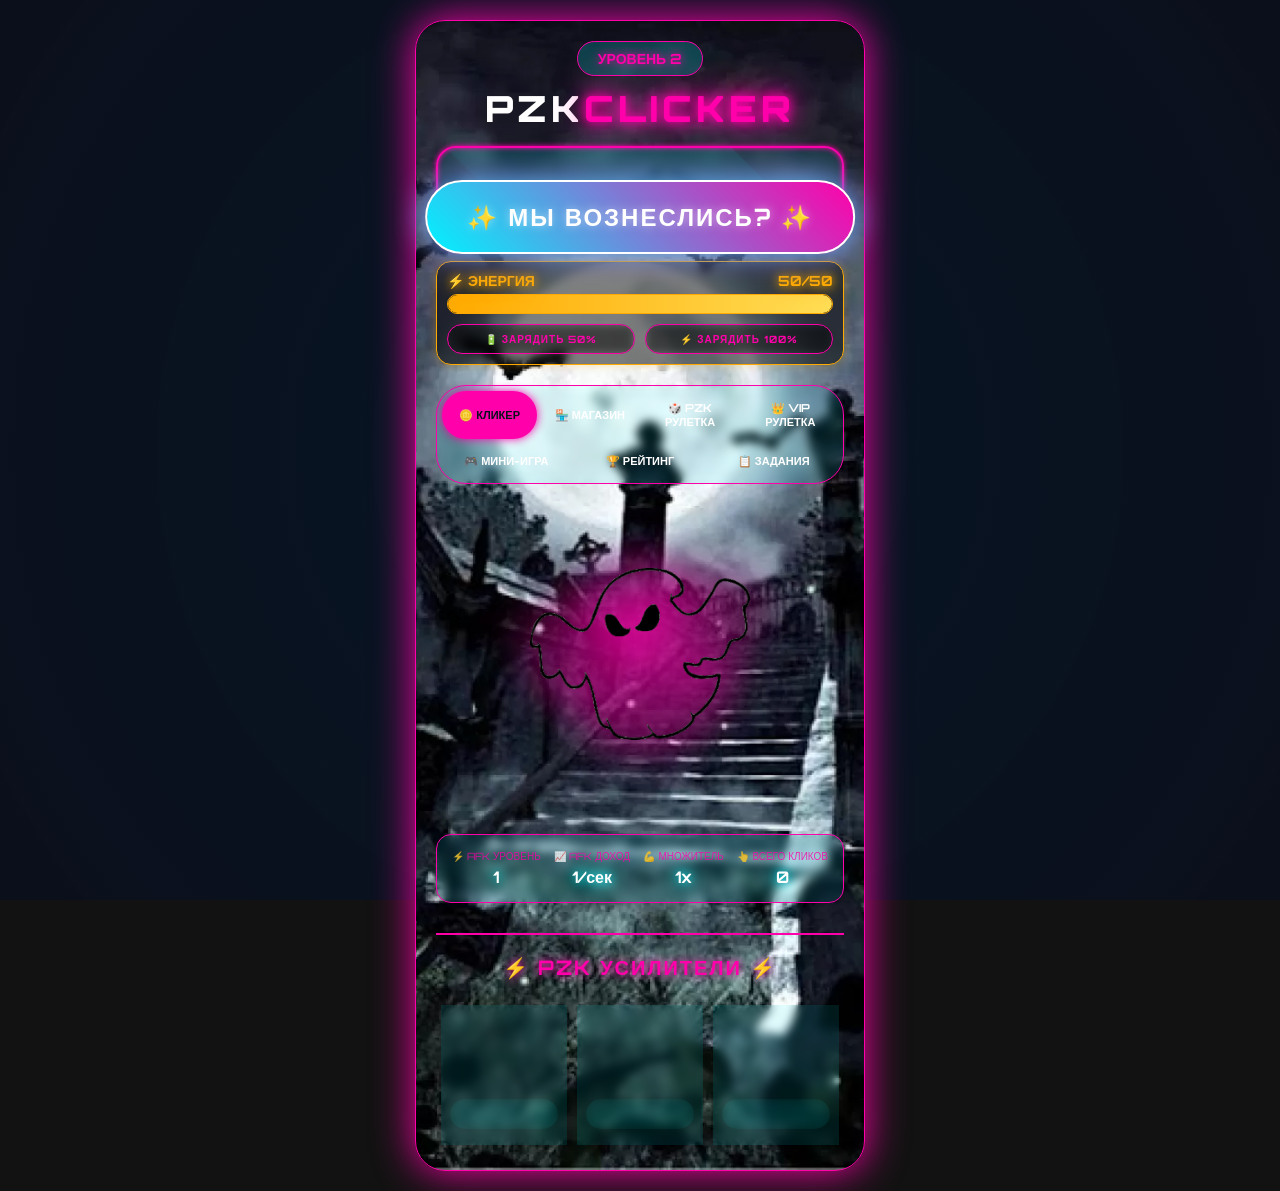
==== commit 0addd135: "Update index2.html" ====
--- a/index2.html
+++ b/index2.html
@@ -356,7 +356,6 @@
     
     <script src="script2.js"></script>
     <script>
-        // Показываем уведомление при загрузке страницы
         window.addEventListener('load', function() {
             setTimeout(function() {
                 const notification = document.createElement('div');
@@ -374,4 +373,4 @@
         });
     </script>
 </body>
-</html>+</html>
--- a/style.css
+++ b/style.css
@@ -8,6 +8,7 @@
     --energy-glow: 0 0 10px #ffaa00, 0 0 20px #ffaa00;
     --ghost-glow: 0 0 30px rgba(0, 243, 255, 0.8), 0 0 60px rgba(0, 243, 255, 0.4);
     --level-2-color: #ff00aa;
+    --lightning-color: #ffffff;
 }
 
 * {
@@ -25,6 +26,7 @@
     font-family: 'Orbitron', sans-serif;
     position: relative;
     overflow-x: hidden;
+    transition: background-color 0.5s ease;
 }
 
 body.level-1 .container {
@@ -39,6 +41,103 @@
     background-size: cover;
     background-position: center;
     background-repeat: no-repeat;
+}
+
+body.level-up-blackout {
+    background-color: #000 !important;
+}
+
+body.level-up-blackout .container > *:not(.neon-ghost):not(.ghost-wrapper) {
+    opacity: 0;
+    visibility: hidden;
+    transition: opacity 0.3s ease, visibility 0.3s ease;
+}
+
+body.level-up-blackout .ghost-wrapper {
+    position: fixed;
+    z-index: 9999;
+    margin: 0;
+    height: 100vh;
+    width: 100vw;
+    top: 0;
+    left: 0;
+    transition: all 1s cubic-bezier(0.4, 0, 0.2, 1);
+}
+
+body.level-up-blackout .neon-ghost {
+    animation: levelUpFly 2s ease-in-out forwards;
+}
+
+@keyframes levelUpFly {
+    0% {
+        transform: translateY(0) scale(1);
+        filter: drop-shadow(0 0 20px rgba(0, 243, 255, 0.7));
+    }
+    30% {
+        transform: translateY(30vh) scale(1.2);
+        filter: drop-shadow(0 0 40px rgba(0, 243, 255, 1));
+    }
+    60% {
+        transform: translateY(-30vh) scale(1.5);
+        filter: drop-shadow(0 0 60px rgba(0, 243, 255, 1));
+    }
+    80% {
+        transform: translateY(-80vh) scale(1.8);
+        filter: drop-shadow(0 0 80px rgba(0, 243, 255, 1));
+    }
+    100% {
+        transform: translateY(-120vh) scale(2);
+        filter: drop-shadow(0 0 100px rgba(0, 243, 255, 1));
+    }
+}
+
+.lightning-effect {
+    position: fixed;
+    top: 0;
+    left: 0;
+    width: 100%;
+    height: 100%;
+    background-color: var(--lightning-color);
+    opacity: 0;
+    pointer-events: none;
+    z-index: 10000;
+    animation: lightningFlash 0.5s ease-out forwards;
+}
+
+@keyframes lightningFlash {
+    0% {
+        opacity: 0;
+    }
+    10% {
+        opacity: 1;
+    }
+    20% {
+        opacity: 0.8;
+    }
+    30% {
+        opacity: 1;
+    }
+    40% {
+        opacity: 0.6;
+    }
+    50% {
+        opacity: 1;
+    }
+    60% {
+        opacity: 0.4;
+    }
+    70% {
+        opacity: 0.8;
+    }
+    80% {
+        opacity: 0.2;
+    }
+    90% {
+        opacity: 0.4;
+    }
+    100% {
+        opacity: 0;
+    }
 }
 
 body::after {
@@ -82,6 +181,23 @@
     height: 100%;
     z-index: 9999;
     pointer-events: none;
+    transition: opacity 0.5s ease, visibility 0.5s ease;
+}
+
+body.level-1 .container {
+    background-image: url('fon.jpeg');
+    background-size: cover;
+    background-position: center;
+    background-repeat: no-repeat;
+}
+
+body.level-2 .container {
+    background-image: url('fon2.jpeg');
+    background-size: cover;
+    background-position: center;
+    background-repeat: no-repeat;
+    border-color: #ff00aa;
+    box-shadow: 0 0 40px #ff00aa;
 }
 
 .level-badge {
@@ -100,6 +216,13 @@
     border-color: var(--level-2-color);
     color: var(--level-2-color);
     text-shadow: 0 0 10px var(--level-2-color);
+    transition: opacity 0.3s ease, visibility 0.3s ease;
+}
+
+body.level-2 .level-badge {
+    border-color: #ff00aa;
+    color: #ff00aa;
+    text-shadow: 0 0 10px #ff00aa;
 }
 
 .neon-title {
@@ -110,6 +233,7 @@
     animation: flicker 3s infinite;
     position: relative;
     z-index: 3;
+    transition: opacity 0.3s ease, visibility 0.3s ease;
 }
 
 .neon-title span {
@@ -120,6 +244,8 @@
 body.level-2 .neon-title span {
     color: var(--level-2-color);
     text-shadow: 0 0 10px var(--level-2-color), 0 0 20px var(--level-2-color), 0 0 40px var(--level-2-color);
+    color: #ff00aa;
+    text-shadow: 0 0 10px #ff00aa, 0 0 20px #ff00aa, 0 0 40px #ff00aa;
 }
 
 @keyframes flicker {
@@ -146,6 +272,12 @@
     overflow: hidden;
     backdrop-filter: blur(5px);
     z-index: 3;
+    transition: opacity 0.3s ease, visibility 0.3s ease;
+}
+
+body.level-2 .neon-balance {
+    border-color: #ff00aa;
+    box-shadow: 0 0 5px #ff00aa, inset 0 0 5px #ff00aa;
 }
 
 body.level-2 .neon-balance {
@@ -180,6 +312,8 @@
 body.level-2 .currency {
     color: var(--level-2-color);
     text-shadow: 0 0 10px var(--level-2-color);
+    color: #ff00aa;
+    text-shadow: 0 0 10px #ff00aa;
 }
 
 .energy-bar-container {
@@ -191,6 +325,7 @@
     box-shadow: 0 0 10px rgba(255, 170, 0, 0.3);
     backdrop-filter: blur(5px);
     z-index: 3;
+    transition: opacity 0.3s ease, visibility 0.3s ease;
 }
 
 .energy-bar-label {
@@ -231,6 +366,11 @@
     flex-wrap: wrap;
     backdrop-filter: blur(5px);
     z-index: 3;
+    transition: opacity 0.3s ease, visibility 0.3s ease;
+}
+
+body.level-2 .tabs {
+    border-color: #ff00aa;
 }
 
 body.level-2 .tabs {
@@ -262,6 +402,8 @@
 body.level-2 .tab-btn.active {
     background: var(--level-2-color);
     box-shadow: 0 0 10px var(--level-2-color);
+    background: #ff00aa;
+    box-shadow: 0 0 10px #ff00aa;
 }
 
 .tab-content {
@@ -282,6 +424,8 @@
     align-items: center;
     z-index: 4;
     overflow: visible;
+    transition: all 1s cubic-bezier(0.4, 0, 0.2, 1);
+    z-index: 4;
 }
 
 .ghost-wrapper.disabled {
@@ -317,6 +461,11 @@
     text-shadow: 0 0 10px var(--level-2-color);
 }
 
+body.level-2 .floating-number {
+    color: #ff00aa;
+    text-shadow: 0 0 10px #ff00aa;
+}
+
 @keyframes floatUp {
     0% {
         opacity: 1;
@@ -350,6 +499,14 @@
 
 body.level-2 .ghost-image {
     filter: drop-shadow(0 0 20px var(--level-2-color));
+    transform-origin: center center;
+    transition: all 1s cubic-bezier(0.4, 0, 0.2, 1);
+    z-index: 5;
+}
+
+body.level-2 .neon-ghost {
+    filter: drop-shadow(0 0 20px #ff00aa);
+
 }
 
 @keyframes ghostFly {
@@ -367,6 +524,36 @@
     }
     100% {
         transform: translateY(0) scale(1);
+    }
+}
+
+.ghost-inner {
+    width: 100%;
+    height: 100%;
+    background-size: contain;
+    background-position: center;
+    background-repeat: no-repeat;
+    position: relative;
+    z-index: 2;
+    animation: ghostFade 3s ease-in-out infinite;
+}
+
+body.level-1 .ghost-inner {
+    background-image: url('pzzk.jpg');
+}
+
+body.level-2 .ghost-inner {
+    background-image: url('vpzk2.jpg');
+}
+
+@keyframes ghostFade {
+    0%, 100% {
+        opacity: 0.9;
+        filter: brightness(1);
+    }
+    50% {
+        opacity: 1;
+        filter: brightness(1.2) drop-shadow(0 0 15px rgba(0, 243, 255, 0.9));
     }
 }
 
@@ -504,6 +691,11 @@
 
 body.level-2 .progress-to-next-level {
     border-color: var(--level-2-color);
+    transition: opacity 0.3s ease, visibility 0.3s ease;
+}
+
+body.level-2 .progress-to-next-level {
+    border-color: #ff00aa;
 }
 
 .progress-label {
@@ -515,6 +707,7 @@
 
 body.level-2 .progress-label {
     color: var(--level-2-color);
+    color: #ff00aa;
 }
 
 .progress-bar-container {
@@ -535,6 +728,7 @@
 
 body.level-2 .progress-bar-fill {
     background: linear-gradient(90deg, var(--level-2-color), #ff0066);
+    background: linear-gradient(90deg, #ff00aa, #ff0066);
 }
 
 .progress-text {
@@ -548,6 +742,11 @@
     border-top: 2px solid var(--neon-blue);
     position: relative;
     z-index: 3;
+    transition: opacity 0.3s ease, visibility 0.3s ease;
+}
+
+body.level-2 .boosts-panel {
+    border-top-color: #ff00aa;
 }
 
 body.level-2 .boosts-panel {
@@ -566,6 +765,8 @@
 body.level-2 .neon-subtitle {
     color: var(--level-2-color);
     text-shadow: 0 0 10px var(--level-2-color);
+    color: #ff00aa;
+    text-shadow: 0 0 10px #ff00aa;
 }
 
 .boosts-grid, .shop-grid {
@@ -588,6 +789,7 @@
 
 body.level-2 .neon-boost-item, body.level-2 .neon-shop-item {
     border-color: var(--level-2-color);
+    border-color: #ff00aa;
 }
 
 .neon-boost-item:hover, .neon-shop-item:hover {
@@ -644,6 +846,8 @@
 body.level-2 .boost-price, body.level-2 .shop-price {
     color: var(--level-2-color);
     text-shadow: 0 0 10px var(--level-2-color);
+    color: #ff00aa;
+    text-shadow: 0 0 10px #ff00aa;
 }
 
 .boost-price::after, .shop-price::after {
@@ -675,6 +879,8 @@
 body.level-2 .neon-btn {
     color: var(--level-2-color);
     border-color: var(--level-2-color);
+    color: #ff00aa;
+    border-color: #ff00aa;
 }
 
 .neon-btn:hover:not(:disabled) {
@@ -687,6 +893,9 @@
     background: var(--level-2-color);
     color: var(--neon-dark);
     box-shadow: 0 0 10px var(--level-2-color);
+    background: #ff00aa;
+    color: var(--neon-dark);
+    box-shadow: 0 0 10px #ff00aa;
 }
 
 .neon-btn:active:not(:disabled) {
@@ -708,6 +917,7 @@
     width: 280px;
     height: 280px;
     margin: 20px auto;
+    transition: opacity 0.3s ease, visibility 0.3s ease;
 }
 
 .roulette-wheel {
@@ -724,6 +934,8 @@
 body.level-2 .roulette-wheel {
     border-color: var(--level-2-color);
     box-shadow: 0 0 10px var(--level-2-color);
+    border-color: #ff00aa;
+    box-shadow: 0 0 10px #ff00aa;
 }
 
 .wheel-segment {
@@ -750,6 +962,7 @@
 
 body.level-2 .wheel-segment {
     border-color: var(--level-2-color);
+    border-color: #ff00aa;
 }
 
 .wheel-segment:nth-child(odd) {
@@ -773,6 +986,8 @@
 body.level-2 .wheel-pointer {
     border-top-color: var(--level-2-color);
     filter: drop-shadow(0 0 10px var(--level-2-color));
+    border-top-color: #ff00aa;
+    filter: drop-shadow(0 0 10px #ff00aa);
 }
 
 .roulette-info {
@@ -783,6 +998,11 @@
     border-radius: 15px;
     padding: 15px;
     backdrop-filter: blur(5px);
+    transition: opacity 0.3s ease, visibility 0.3s ease;
+}
+
+body.level-2 .roulette-info {
+    border-color: #ff00aa;
 }
 
 body.level-2 .roulette-info {
@@ -800,6 +1020,8 @@
 body.level-2 .roulette-stake {
     color: var(--level-2-color);
     text-shadow: 0 0 10px var(--level-2-color);
+    color: #ff00aa;
+    text-shadow: 0 0 10px #ff00aa;
 }
 
 .roulette-range {
@@ -830,6 +1052,13 @@
     align-items: center;
     justify-content: center;
     backdrop-filter: blur(5px);
+    transition: opacity 0.3s ease, visibility 0.3s ease;
+}
+
+body.level-2 .roulette-result {
+    border-color: #ff00aa;
+    color: #ff00aa;
+    text-shadow: 0 0 10px #ff00aa;
 }
 
 body.level-2 .roulette-result {
@@ -846,6 +1075,11 @@
     text-align: center;
     margin: 20px 0;
     backdrop-filter: blur(5px);
+    transition: opacity 0.3s ease, visibility 0.3s ease;
+}
+
+body.level-2 .minigame-preview {
+    border-color: #ff00aa;
 }
 
 body.level-2 .minigame-preview {
@@ -868,6 +1102,8 @@
 body.level-2 .minigame-title {
     color: var(--level-2-color);
     text-shadow: 0 0 10px var(--level-2-color);
+    color: #ff00aa;
+    text-shadow: 0 0 10px #ff00aa;
 }
 
 .minigame-description {
@@ -887,6 +1123,7 @@
 
 body.level-2 .minigame-status {
     color: var(--level-2-color);
+    color: #ff00aa;
 }
 
 .minigame-start-btn {
@@ -919,6 +1156,7 @@
 
 body.level-2 .minigame-card {
     border-color: var(--level-2-color);
+    border-color: #ff00aa;
 }
 
 .minigame-card:hover {
@@ -963,6 +1201,8 @@
 body.level-2 .minigame-popup {
     border-color: var(--level-2-color);
     box-shadow: 0 0 30px var(--level-2-color);
+    border-color: #ff00aa;
+    box-shadow: 0 0 30px #ff00aa;
 }
 
 @keyframes popupAppear {
@@ -995,6 +1235,8 @@
 body.level-2 .win-amount {
     color: var(--level-2-color);
     text-shadow: 0 0 20px var(--level-2-color);
+    color: #ff00aa;
+    text-shadow: 0 0 20px #ff00aa;
 }
 
 @keyframes winPulse {
@@ -1023,6 +1265,11 @@
     padding: 15px;
     margin: 20px 0;
     backdrop-filter: blur(5px);
+    transition: opacity 0.3s ease, visibility 0.3s ease;
+}
+
+body.level-2 .stats-panel {
+    border-color: #ff00aa;
 }
 
 body.level-2 .stats-panel {
@@ -1045,6 +1292,7 @@
 
 body.level-2 .stat-item span:first-child {
     color: var(--level-2-color);
+    color: #ff00aa;
 }
 
 .stat-item span:last-child {
@@ -1077,6 +1325,11 @@
 
 body.level-2 .rating-container {
     border-color: var(--level-2-color);
+    transition: opacity 0.3s ease, visibility 0.3s ease;
+}
+
+body.level-2 .rating-container {
+    border-color: #ff00aa;
 }
 
 .rating-header {
@@ -1094,6 +1347,8 @@
 body.level-2 .rating-header {
     border-bottom-color: var(--level-2-color);
     color: var(--level-2-color);
+    border-bottom-color: #ff00aa;
+    color: #ff00aa;
 }
 
 .rating-list {
@@ -1118,8 +1373,11 @@
 }
 
 body.level-2 .rating-list::-webkit-scrollbar-thumb {
+<<<<<<< HEAD
     background: var(--level-2-color);
     box-shadow: 0 0 10px var(--level-2-color);
+    background: #ff00aa;
+    box-shadow: 0 0 10px #ff00aa;
 }
 
 .rating-item {
@@ -1145,6 +1403,8 @@
 body.level-2 .rating-item.current-player {
     border-left-color: var(--level-2-color);
     box-shadow: -5px 0 10px var(--level-2-color);
+    border-left-color: #ff00aa;
+    box-shadow: -5px 0 10px #ff00aa;
 }
 
 .rating-rank {
@@ -1182,6 +1442,7 @@
 
 body.level-2 .rating-coins {
     color: var(--level-2-color);
+    color: #ff00aa;
 }
 
 .rating-clicks {
@@ -1200,6 +1461,11 @@
 
 body.level-2 .player-stats {
     border-color: var(--level-2-color);
+    transition: opacity 0.3s ease, visibility 0.3s ease;
+}
+
+body.level-2 .player-stats {
+    border-color: #ff00aa;
 }
 
 .player-stat-item {
@@ -1221,12 +1487,14 @@
 
 body.level-2 .player-stat-item span:first-child {
     color: var(--level-2-color);
+    color: #ff00aa;
 }
 
 .player-stat-item span:last-child {
     font-weight: 700;
     color: #fff;
 }
+<<<<<<< HEAD
 
 
 @keyframes flyDown {
@@ -1267,4 +1535,4 @@
     height: 100%;
     object-fit: contain;
     display: block;
-}+}
